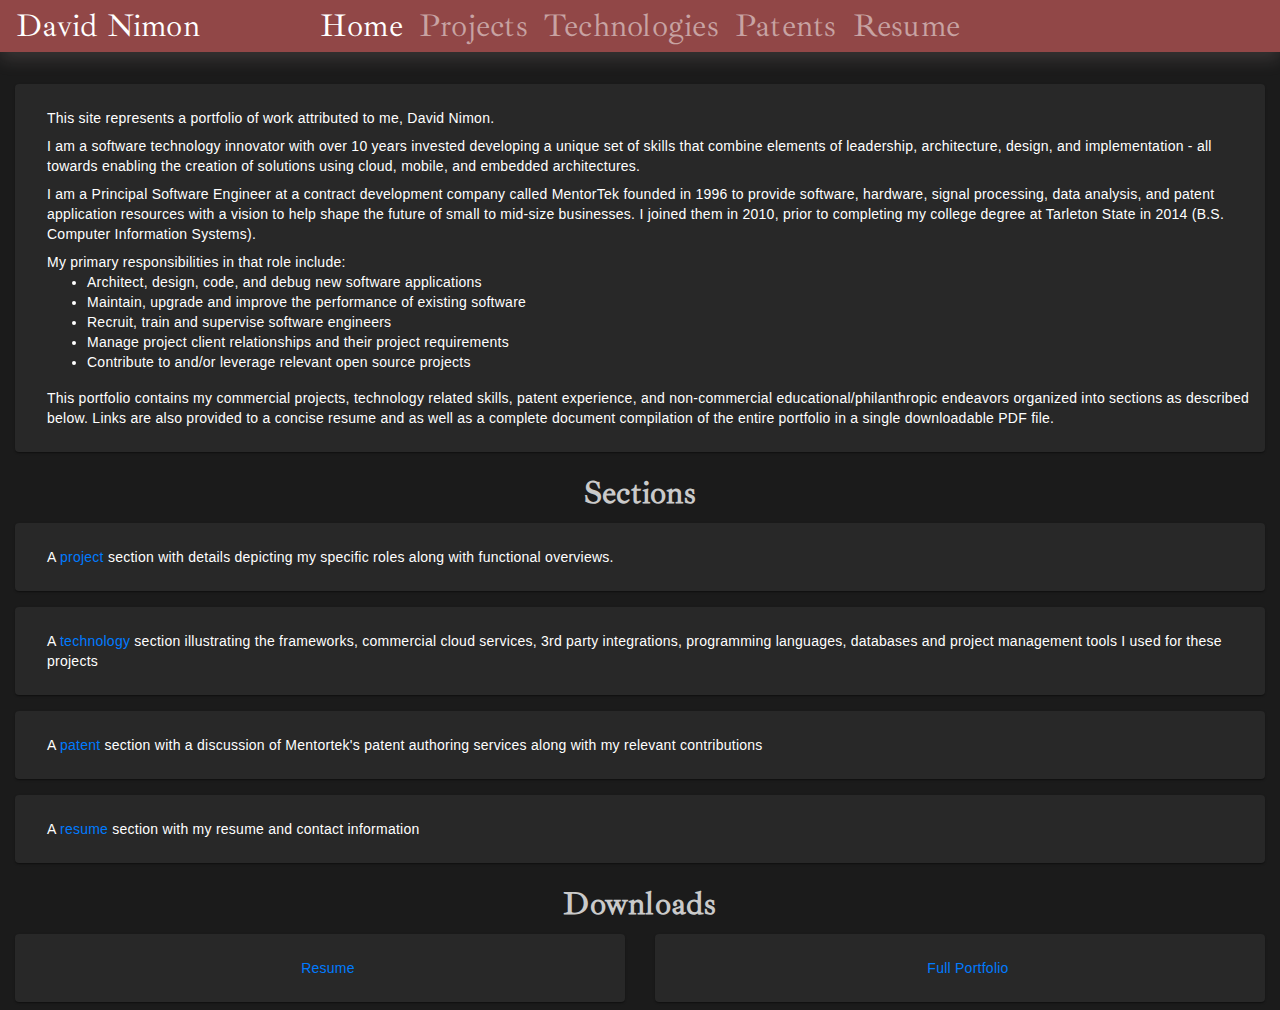
==== index.html @ 514d952b "deploy: dnimon/personal-website@782020b8b6aa5eeb30e1b8d83c1fec2b8c7aee92" ====
<!DOCTYPE html><html lang="en"><head><link rel="preconnect" href="https://fonts.gstatic.com" crossorigin="">
  <meta charset="utf-8">
  <title>David Nimon</title>
  <base href="/">
  <meta name="viewport" content="width=device-width, initial-scale=1">
  <meta name="description" content="Portfolio page for David Nimon.">
  <style type="text/css">@font-face{font-family:'Material Icons';font-style:normal;font-weight:400;src:url(https://fonts.gstatic.com/s/materialicons/v135/flUhRq6tzZclQEJ-Vdg-IuiaDsNcIhQ8tQ.woff2) format('woff2');}.material-icons{font-family:'Material Icons';font-weight:normal;font-style:normal;font-size:24px;line-height:1;letter-spacing:normal;text-transform:none;display:inline-block;white-space:nowrap;word-wrap:normal;direction:ltr;-webkit-font-feature-settings:'liga';-webkit-font-smoothing:antialiased;}</style>
<style>:root{--blue:#007bff;--indigo:#6610f2;--purple:#6f42c1;--pink:#e83e8c;--red:#dc3545;--orange:#fd7e14;--yellow:#ffc107;--green:#28a745;--teal:#20c997;--cyan:#17a2b8;--white:#fff;--gray:#6c757d;--gray-dark:#343a40;--primary:#007bff;--secondary:#6c757d;--success:#28a745;--info:#17a2b8;--warning:#ffc107;--danger:#dc3545;--light:#f8f9fa;--dark:#343a40;--breakpoint-xs:0;--breakpoint-sm:576px;--breakpoint-md:768px;--breakpoint-lg:992px;--breakpoint-xl:1200px;--font-family-sans-serif:-apple-system,BlinkMacSystemFont,"Segoe UI",Roboto,"Helvetica Neue",Arial,"Noto Sans","Liberation Sans",sans-serif,"Apple Color Emoji","Segoe UI Emoji","Segoe UI Symbol","Noto Color Emoji";--font-family-monospace:SFMono-Regular,Menlo,Monaco,Consolas,"Liberation Mono","Courier New",monospace}*,:after,:before{box-sizing:border-box}html{font-family:sans-serif;line-height:1.15;-webkit-text-size-adjust:100%;-webkit-tap-highlight-color:transparent}body{margin:0;font-family:-apple-system,BlinkMacSystemFont,Segoe UI,Roboto,Helvetica Neue,Arial,Noto Sans,Liberation Sans,sans-serif,"Apple Color Emoji","Segoe UI Emoji",Segoe UI Symbol,"Noto Color Emoji";font-size:1rem;font-weight:400;line-height:1.5;color:#212529;text-align:left;background-color:#fff}@media print{*,:after,:before{text-shadow:none!important;box-shadow:none!important}@page{size:a3}body{min-width:992px!important}}.mat-typography{font:400 14px/20px Roboto,Helvetica Neue,sans-serif;letter-spacing:normal}@font-face{font-family:IbarraRealNova;src:url(/assets/IbarraRealNova-Regular.ttf)}html,body{height:100%}body{margin:0;font-family:IbarraRealNova,Helvetica Neue,sans-serif}@media print{body{background-color:#fff!important}}body{background-color:#1b1b1b;color:#cacaca}.mat-typography{font:400 14px/20px IbarraRealNova;letter-spacing:.0179em}body{--primary-color:#083b66;--primary-lighter-color:#b5c4d1;--primary-darker-color:#042649;--text-primary-color:#ffffff;--text-primary-lighter-color:rgba(0, 0, 0, .87);--text-primary-darker-color:#ffffff}body{--accent-color:#797979;--accent-lighter-color:#d7d7d7;--accent-darker-color:#5c5c5c;--text-accent-color:#ffffff;--text-accent-lighter-color:rgba(0, 0, 0, .87);--text-accent-darker-color:#ffffff}body{--warn-color:#ff0000;--warn-lighter-color:#ffb3b3;--warn-darker-color:#ff0000;--text-warn-color:#ffffff;--text-warn-lighter-color:rgba(0, 0, 0, .87);--text-warn-darker-color:#ffffff}</style><link rel="stylesheet" href="styles.13b2d502f5238ac4.css" media="print" onload="this.media='all'"><noscript><link rel="stylesheet" href="styles.13b2d502f5238ac4.css"></noscript></head>
<body class="mat-typography">
  <app-root></app-root>
<script src="runtime.b72078e92638d5be.js" type="module"></script><script src="polyfills.64c4221da1e92bb9.js" type="module"></script><script src="scripts.f75f293d5e68fddd.js" defer></script><script src="main.08b3a456c85c2fef.js" type="module"></script>

</body></html>
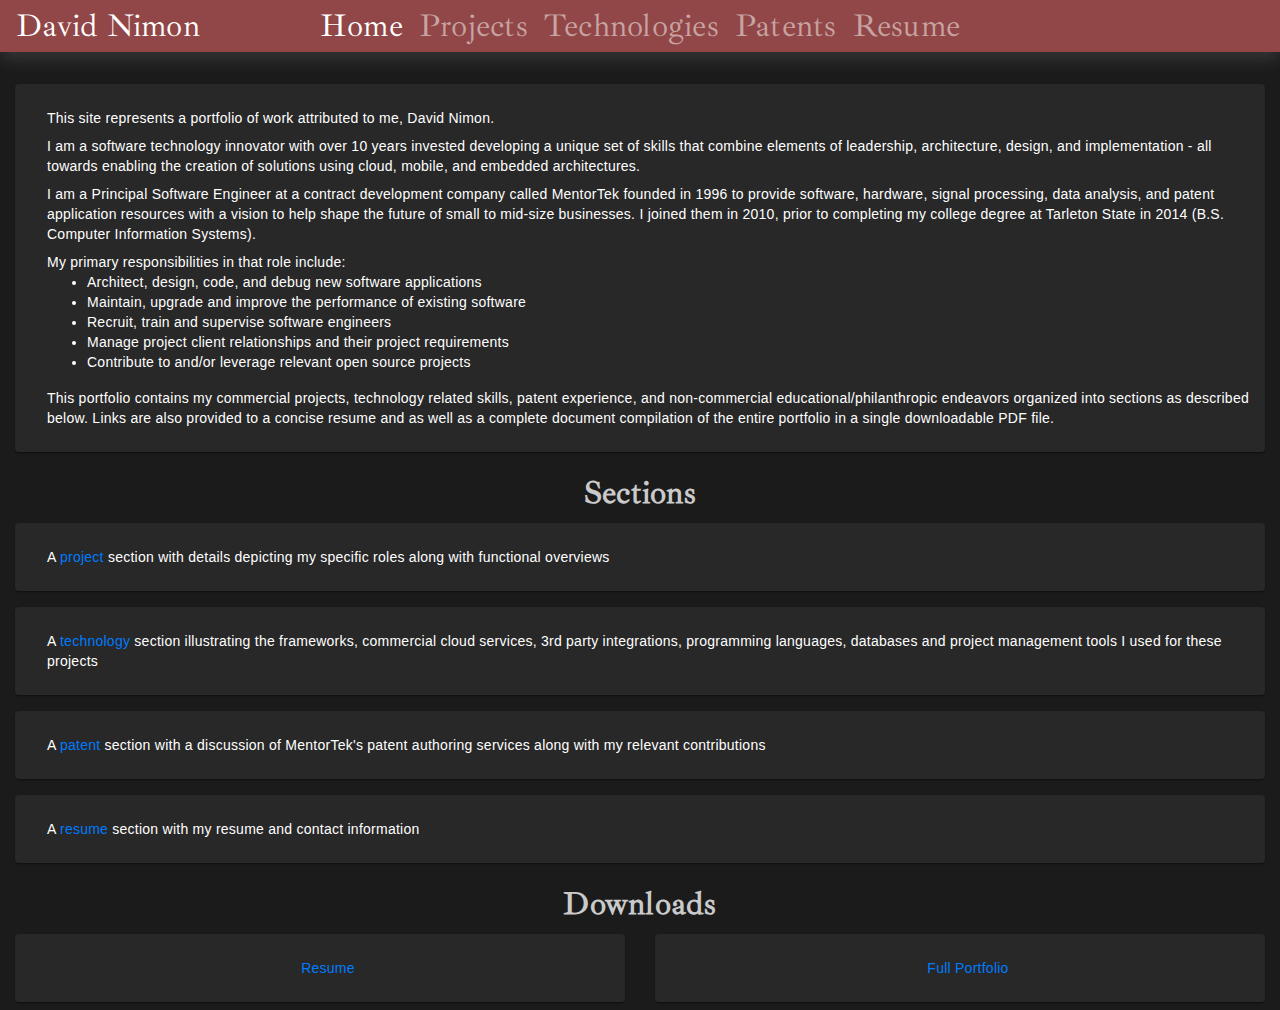
==== commit 3f56f413: "deploy: dnimon/personal-website@7ff7b9de122defaefb677bf6fa2fcd4e896e082d" ====
--- a/index.html
+++ b/index.html
@@ -8,6 +8,6 @@
 <style>:root{--blue:#007bff;--indigo:#6610f2;--purple:#6f42c1;--pink:#e83e8c;--red:#dc3545;--orange:#fd7e14;--yellow:#ffc107;--green:#28a745;--teal:#20c997;--cyan:#17a2b8;--white:#fff;--gray:#6c757d;--gray-dark:#343a40;--primary:#007bff;--secondary:#6c757d;--success:#28a745;--info:#17a2b8;--warning:#ffc107;--danger:#dc3545;--light:#f8f9fa;--dark:#343a40;--breakpoint-xs:0;--breakpoint-sm:576px;--breakpoint-md:768px;--breakpoint-lg:992px;--breakpoint-xl:1200px;--font-family-sans-serif:-apple-system,BlinkMacSystemFont,"Segoe UI",Roboto,"Helvetica Neue",Arial,"Noto Sans","Liberation Sans",sans-serif,"Apple Color Emoji","Segoe UI Emoji","Segoe UI Symbol","Noto Color Emoji";--font-family-monospace:SFMono-Regular,Menlo,Monaco,Consolas,"Liberation Mono","Courier New",monospace}*,:after,:before{box-sizing:border-box}html{font-family:sans-serif;line-height:1.15;-webkit-text-size-adjust:100%;-webkit-tap-highlight-color:transparent}body{margin:0;font-family:-apple-system,BlinkMacSystemFont,Segoe UI,Roboto,Helvetica Neue,Arial,Noto Sans,Liberation Sans,sans-serif,"Apple Color Emoji","Segoe UI Emoji",Segoe UI Symbol,"Noto Color Emoji";font-size:1rem;font-weight:400;line-height:1.5;color:#212529;text-align:left;background-color:#fff}@media print{*,:after,:before{text-shadow:none!important;box-shadow:none!important}@page{size:a3}body{min-width:992px!important}}.mat-typography{font:400 14px/20px Roboto,Helvetica Neue,sans-serif;letter-spacing:normal}@font-face{font-family:IbarraRealNova;src:url(/assets/IbarraRealNova-Regular.ttf)}html,body{height:100%}body{margin:0;font-family:IbarraRealNova,Helvetica Neue,sans-serif}@media print{body{background-color:#fff!important}}body{background-color:#1b1b1b;color:#cacaca}.mat-typography{font:400 14px/20px IbarraRealNova;letter-spacing:.0179em}body{--primary-color:#083b66;--primary-lighter-color:#b5c4d1;--primary-darker-color:#042649;--text-primary-color:#ffffff;--text-primary-lighter-color:rgba(0, 0, 0, .87);--text-primary-darker-color:#ffffff}body{--accent-color:#797979;--accent-lighter-color:#d7d7d7;--accent-darker-color:#5c5c5c;--text-accent-color:#ffffff;--text-accent-lighter-color:rgba(0, 0, 0, .87);--text-accent-darker-color:#ffffff}body{--warn-color:#ff0000;--warn-lighter-color:#ffb3b3;--warn-darker-color:#ff0000;--text-warn-color:#ffffff;--text-warn-lighter-color:rgba(0, 0, 0, .87);--text-warn-darker-color:#ffffff}</style><link rel="stylesheet" href="styles.13b2d502f5238ac4.css" media="print" onload="this.media='all'"><noscript><link rel="stylesheet" href="styles.13b2d502f5238ac4.css"></noscript></head>
 <body class="mat-typography">
   <app-root></app-root>
-<script src="runtime.b72078e92638d5be.js" type="module"></script><script src="polyfills.64c4221da1e92bb9.js" type="module"></script><script src="scripts.f75f293d5e68fddd.js" defer></script><script src="main.08b3a456c85c2fef.js" type="module"></script>
+<script src="runtime.b72078e92638d5be.js" type="module"></script><script src="polyfills.64c4221da1e92bb9.js" type="module"></script><script src="scripts.f75f293d5e68fddd.js" defer></script><script src="main.bc363f353ded3610.js" type="module"></script>
 
 </body></html>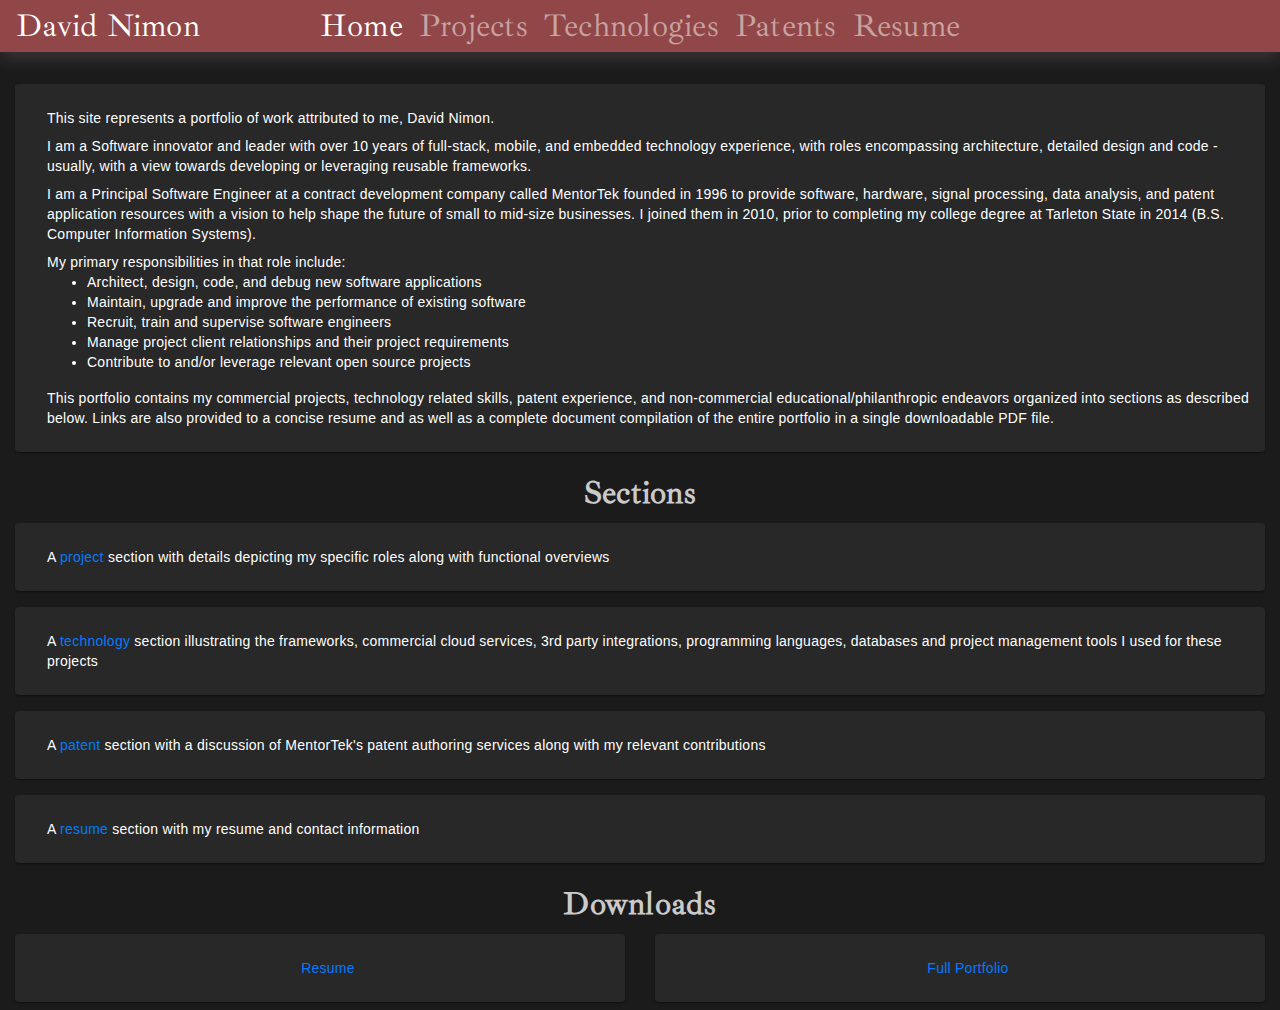
==== commit 413b9bd1: "deploy: dnimon/personal-website@28c2b00fabd155d2a7a690c4231e4847402fdcf7" ====
--- a/index.html
+++ b/index.html
@@ -8,6 +8,6 @@
 <style>:root{--blue:#007bff;--indigo:#6610f2;--purple:#6f42c1;--pink:#e83e8c;--red:#dc3545;--orange:#fd7e14;--yellow:#ffc107;--green:#28a745;--teal:#20c997;--cyan:#17a2b8;--white:#fff;--gray:#6c757d;--gray-dark:#343a40;--primary:#007bff;--secondary:#6c757d;--success:#28a745;--info:#17a2b8;--warning:#ffc107;--danger:#dc3545;--light:#f8f9fa;--dark:#343a40;--breakpoint-xs:0;--breakpoint-sm:576px;--breakpoint-md:768px;--breakpoint-lg:992px;--breakpoint-xl:1200px;--font-family-sans-serif:-apple-system,BlinkMacSystemFont,"Segoe UI",Roboto,"Helvetica Neue",Arial,"Noto Sans","Liberation Sans",sans-serif,"Apple Color Emoji","Segoe UI Emoji","Segoe UI Symbol","Noto Color Emoji";--font-family-monospace:SFMono-Regular,Menlo,Monaco,Consolas,"Liberation Mono","Courier New",monospace}*,:after,:before{box-sizing:border-box}html{font-family:sans-serif;line-height:1.15;-webkit-text-size-adjust:100%;-webkit-tap-highlight-color:transparent}body{margin:0;font-family:-apple-system,BlinkMacSystemFont,Segoe UI,Roboto,Helvetica Neue,Arial,Noto Sans,Liberation Sans,sans-serif,"Apple Color Emoji","Segoe UI Emoji",Segoe UI Symbol,"Noto Color Emoji";font-size:1rem;font-weight:400;line-height:1.5;color:#212529;text-align:left;background-color:#fff}@media print{*,:after,:before{text-shadow:none!important;box-shadow:none!important}@page{size:a3}body{min-width:992px!important}}.mat-typography{font:400 14px/20px Roboto,Helvetica Neue,sans-serif;letter-spacing:normal}@font-face{font-family:IbarraRealNova;src:url(/assets/IbarraRealNova-Regular.ttf)}html,body{height:100%}body{margin:0;font-family:IbarraRealNova,Helvetica Neue,sans-serif}@media print{body{background-color:#fff!important}}body{background-color:#1b1b1b;color:#cacaca}.mat-typography{font:400 14px/20px IbarraRealNova;letter-spacing:.0179em}body{--primary-color:#083b66;--primary-lighter-color:#b5c4d1;--primary-darker-color:#042649;--text-primary-color:#ffffff;--text-primary-lighter-color:rgba(0, 0, 0, .87);--text-primary-darker-color:#ffffff}body{--accent-color:#797979;--accent-lighter-color:#d7d7d7;--accent-darker-color:#5c5c5c;--text-accent-color:#ffffff;--text-accent-lighter-color:rgba(0, 0, 0, .87);--text-accent-darker-color:#ffffff}body{--warn-color:#ff0000;--warn-lighter-color:#ffb3b3;--warn-darker-color:#ff0000;--text-warn-color:#ffffff;--text-warn-lighter-color:rgba(0, 0, 0, .87);--text-warn-darker-color:#ffffff}</style><link rel="stylesheet" href="styles.13b2d502f5238ac4.css" media="print" onload="this.media='all'"><noscript><link rel="stylesheet" href="styles.13b2d502f5238ac4.css"></noscript></head>
 <body class="mat-typography">
   <app-root></app-root>
-<script src="runtime.b72078e92638d5be.js" type="module"></script><script src="polyfills.64c4221da1e92bb9.js" type="module"></script><script src="scripts.f75f293d5e68fddd.js" defer></script><script src="main.bc363f353ded3610.js" type="module"></script>
+<script src="runtime.b72078e92638d5be.js" type="module"></script><script src="polyfills.64c4221da1e92bb9.js" type="module"></script><script src="scripts.f75f293d5e68fddd.js" defer></script><script src="main.26f49ac88ada99fc.js" type="module"></script>
 
 </body></html>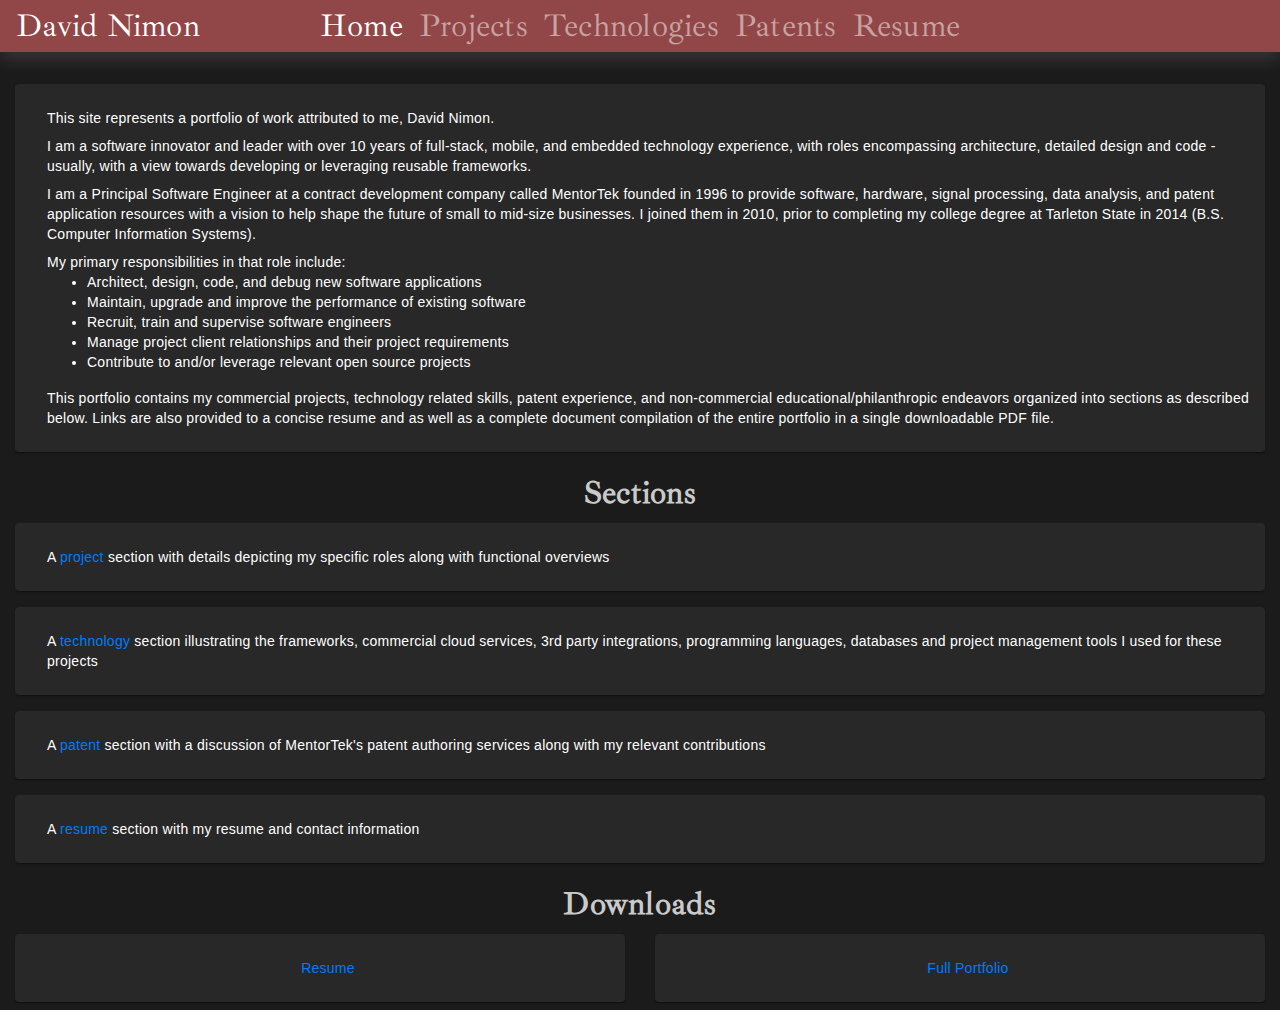
==== commit 18d08aec: "deploy: dnimon/personal-website@9adffad511de6640798105cbd962b669b79edd9e" ====
--- a/index.html
+++ b/index.html
@@ -8,6 +8,6 @@
 <style>:root{--blue:#007bff;--indigo:#6610f2;--purple:#6f42c1;--pink:#e83e8c;--red:#dc3545;--orange:#fd7e14;--yellow:#ffc107;--green:#28a745;--teal:#20c997;--cyan:#17a2b8;--white:#fff;--gray:#6c757d;--gray-dark:#343a40;--primary:#007bff;--secondary:#6c757d;--success:#28a745;--info:#17a2b8;--warning:#ffc107;--danger:#dc3545;--light:#f8f9fa;--dark:#343a40;--breakpoint-xs:0;--breakpoint-sm:576px;--breakpoint-md:768px;--breakpoint-lg:992px;--breakpoint-xl:1200px;--font-family-sans-serif:-apple-system,BlinkMacSystemFont,"Segoe UI",Roboto,"Helvetica Neue",Arial,"Noto Sans","Liberation Sans",sans-serif,"Apple Color Emoji","Segoe UI Emoji","Segoe UI Symbol","Noto Color Emoji";--font-family-monospace:SFMono-Regular,Menlo,Monaco,Consolas,"Liberation Mono","Courier New",monospace}*,:after,:before{box-sizing:border-box}html{font-family:sans-serif;line-height:1.15;-webkit-text-size-adjust:100%;-webkit-tap-highlight-color:transparent}body{margin:0;font-family:-apple-system,BlinkMacSystemFont,Segoe UI,Roboto,Helvetica Neue,Arial,Noto Sans,Liberation Sans,sans-serif,"Apple Color Emoji","Segoe UI Emoji",Segoe UI Symbol,"Noto Color Emoji";font-size:1rem;font-weight:400;line-height:1.5;color:#212529;text-align:left;background-color:#fff}@media print{*,:after,:before{text-shadow:none!important;box-shadow:none!important}@page{size:a3}body{min-width:992px!important}}.mat-typography{font:400 14px/20px Roboto,Helvetica Neue,sans-serif;letter-spacing:normal}@font-face{font-family:IbarraRealNova;src:url(/assets/IbarraRealNova-Regular.ttf)}html,body{height:100%}body{margin:0;font-family:IbarraRealNova,Helvetica Neue,sans-serif}@media print{body{background-color:#fff!important}}body{background-color:#1b1b1b;color:#cacaca}.mat-typography{font:400 14px/20px IbarraRealNova;letter-spacing:.0179em}body{--primary-color:#083b66;--primary-lighter-color:#b5c4d1;--primary-darker-color:#042649;--text-primary-color:#ffffff;--text-primary-lighter-color:rgba(0, 0, 0, .87);--text-primary-darker-color:#ffffff}body{--accent-color:#797979;--accent-lighter-color:#d7d7d7;--accent-darker-color:#5c5c5c;--text-accent-color:#ffffff;--text-accent-lighter-color:rgba(0, 0, 0, .87);--text-accent-darker-color:#ffffff}body{--warn-color:#ff0000;--warn-lighter-color:#ffb3b3;--warn-darker-color:#ff0000;--text-warn-color:#ffffff;--text-warn-lighter-color:rgba(0, 0, 0, .87);--text-warn-darker-color:#ffffff}</style><link rel="stylesheet" href="styles.13b2d502f5238ac4.css" media="print" onload="this.media='all'"><noscript><link rel="stylesheet" href="styles.13b2d502f5238ac4.css"></noscript></head>
 <body class="mat-typography">
   <app-root></app-root>
-<script src="runtime.b72078e92638d5be.js" type="module"></script><script src="polyfills.64c4221da1e92bb9.js" type="module"></script><script src="scripts.f75f293d5e68fddd.js" defer></script><script src="main.26f49ac88ada99fc.js" type="module"></script>
+<script src="runtime.b72078e92638d5be.js" type="module"></script><script src="polyfills.64c4221da1e92bb9.js" type="module"></script><script src="scripts.f75f293d5e68fddd.js" defer></script><script src="main.366b1de520e2d7db.js" type="module"></script>
 
 </body></html>